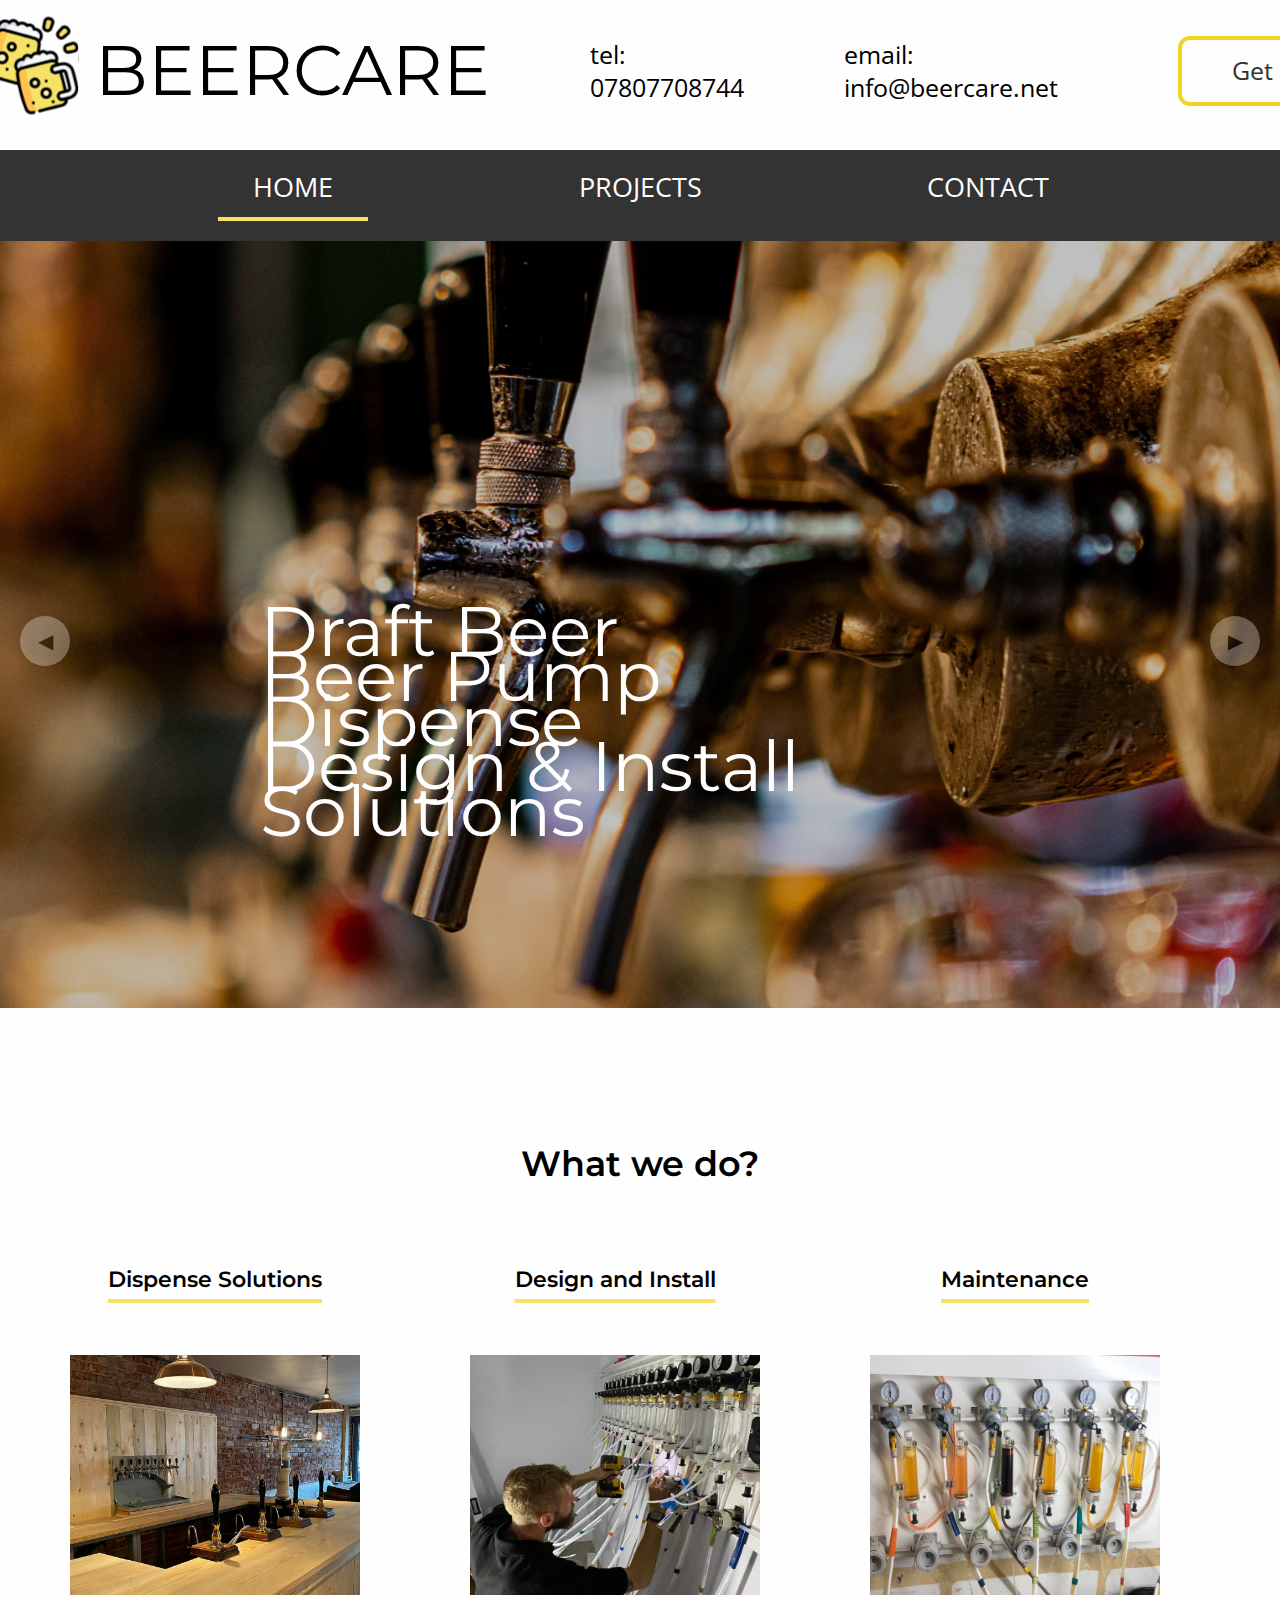
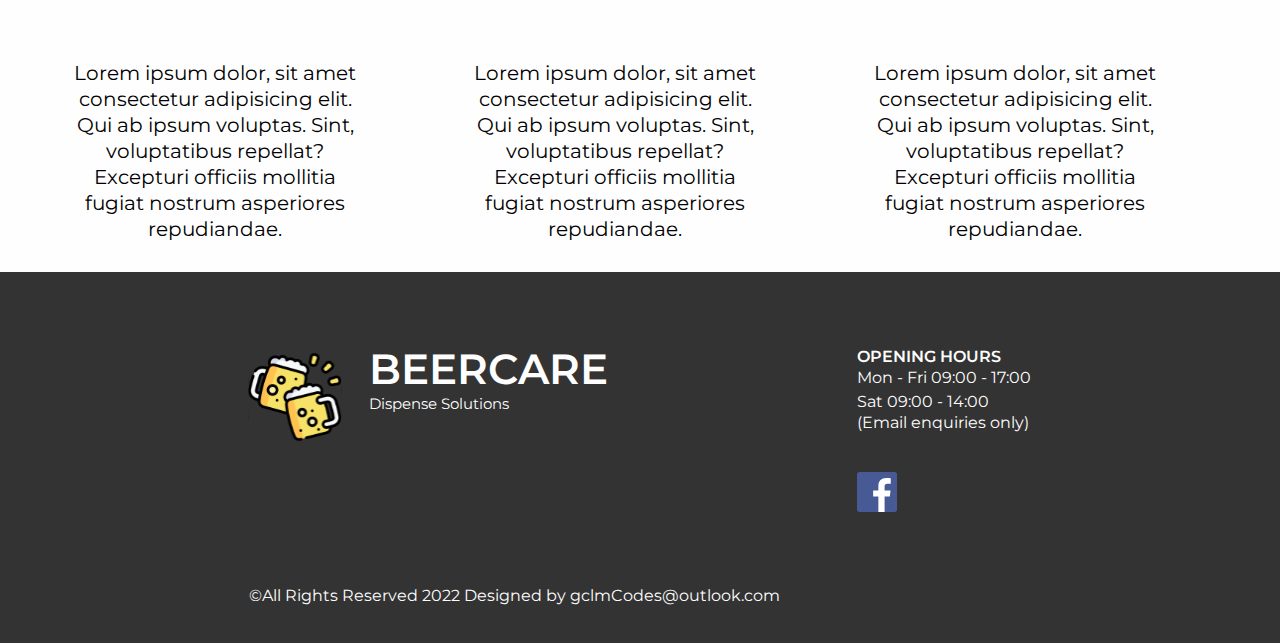
==== index.html @ f39c83fd "added ancharo tags to nav" ====
<!DOCTYPE html>
<html lang="en">
<head>
    <meta charset="UTF-8">
    <meta http-equiv="X-UA-Compatible" content="IE=edge">
    <meta name="viewport" content="width=device-width, initial-scale=1.0">
    <link rel="icon" href="images/favicon-32x32.png">
    <link rel="stylesheet" href="css/main.css">
    <title>Beercare</title>
    
</head>
<body>
    <section>
        <header class="header">
            <ul class="header__headers">
                <li class="header__logo"><a href="/index.html"><img src="images/beer 1.svg" alt=""></a></li>
                <li class="header__beercare"><a href="/index.html">BEERCARE</a></li>
                <li class="header__tel"><a href="tel:07807708744">tel:<br>07807708744</a></li>
                <li class="header__email">email:<br>info@beercare.net</li>
                <li class="header__contactButton"><button>Get in touch</button></li>
                <!-- <li class="header__shoppingCart"><a><img src="images/Group(1).svg" alt=""></a></li> -->
            </ul>
        </header>
        <nav class="nav">
            <ul class="nav__icons">
                <li class="nav__home"><a href="/index.html">HOME</a><span class="nav__underline"></span></li>
                <li class="nav__projecs"><a href="/projects.html">PROJECTS</a><span class="nav__underline"></span></li>
                <li class="nav__contact"><a href="/contact.html">CONTACT</a><span class="nav__underline"></span></li>
            </ul>
            <div class="nav__hamburger">
                <span class="line"></span>
                <span class="line"></span>
                <span class="line"></span>
            </div>  
        </nav>
    </section>

    
    <section>
        <div id="hero-slider">
            <div class="hero-slide">
              <img src="images/fillingPint.jpg" alt=""/>
              <div class="hero-overlay-text">
                <span class="hero-text">
                  Beer Line <br>Maintenance & Cleaning
                </span>
              </div>
            </div>
            <div class="hero-slide">
              <img src="images/beertaps.jpg" alt=""/>
              <div class="hero-overlay-text">
                <span class="hero-text">
                  Draft Beer <br>Dispense Solutions
                </span>
              </div>
            </div>
            <div class="hero-slide active">
                <img src="images/beertaps2.jpg" alt=""/>
                <div class="hero-overlay-text">
                    <span class="hero-text">
                      Beer Pump<br> Design & Install
                    </span>
                  </div>
            </div>
      
            <div class="hero-buttons">
              <div class="hero-slider-back-btn">
                <span>◀</span>
              </div>
              <div class="hero-slider-next-btn">
                <span>▶</span>
              </div>
            </div>
          </div>         
    </section>

    <section>
      <div class="intro">
        <h1 class="intro__title">What we do?</h1>
      </div>

      <div class="cardContainer">
        <div class="card">
          <h2 class="card__head">Dispense Solutions</h2>
          <img class="card__img" src="/images/barinstall.jpg" alt="">
          <p class="card__text">Lorem ipsum dolor, sit amet consectetur adipisicing elit. 
            Qui ab ipsum voluptas. Sint, voluptatibus repellat? 
            Excepturi officiis mollitia fugiat nostrum asperiores repudiandae.</p>
        </div>
  
        <div class="card">
          <h2 class="card__head">Design and Install</h2>
          <img class="card__img" src="/images/mikeworking.jpg" alt="">
          <p class="card__text">Lorem ipsum dolor, sit amet consectetur adipisicing elit. 
            Qui ab ipsum voluptas. Sint, voluptatibus repellat? 
            Excepturi officiis mollitia fugiat nostrum asperiores repudiandae.</p>
        </div>
  
        <div class="card">
          <h2 class="card__head">Maintenance</h2>
          <img class="card__img" src="/images/dials.jpg" alt="">
          <p class="card__text">Lorem ipsum dolor, sit amet consectetur adipisicing elit. 
            Qui ab ipsum voluptas. Sint, voluptatibus repellat? 
            Excepturi officiis mollitia fugiat nostrum asperiores repudiandae.</p>
        </div>
      </div>
    </section>

    <footer class="footer">
      <a class="footer__logo" href="#index"><img src="images/beer 1.svg" alt=""></a>
      <h3 class="footer__title">BEERCARE <br><span>Dispense Solutions</span></h3>
      <h4 class="footer__subtitle"><span>OPENING HOURS</span> <br>Mon - Fri 09:00 - 17:00</h4>
      <p class="footer__weekends">Sat 09:00 - 14:00 <br>(Email enquiries only)</p>
      <a class="footer__FBlogo" href="https://www.facebook.com/beercareuk/"><img src="images/facebook-icon-logo-svgrepo-com.svg" alt=""></a>
      <p class="footer__rights">©All Rights Reserved 2022 Designed by gclmCodes@outlook.com</p>
    </footer>
    

    <script src="src/hero-slider.js"></script>
    <script src="src/_nav.js"></script>
    <script src="https://cdn.jsdelivr.net/npm/bootstrap@5.1.3/dist/js/bootstrap.bundle.min.js" integrity="sha384-ka7Sk0Gln4gmtz2MlQnikT1wXgYsOg+OMhuP+IlRH9sENBO0LRn5q+8nbTov4+1p" crossorigin="anonymous"></script>
</body>
</html>
---- css/main.css ----
:root {
  --alpha: #333333;
  --beta: #F6E266;
  --gamma: #FEFEFE;
  --highlight: #f0d423;
}

@font-face {
  font-family: "Open Sans";
  src: url(../../fonts/OpenSans-Regular.ttf);
}
@font-face {
  font-family: "OpenSans ExtraBold";
  src: url(../../fonts/OpenSans-ExtraBold.ttf);
}
@font-face {
  font-family: "Montserrat";
  src: url(../../fonts/Montserrat-VariableFont_wght.ttf);
}
@font-face {
  font-family: "Handel Gothic";
  src: url(../../fonts/Handel\ Gothic\ Regular.ttf);
}
/*! normalize.css v8.0.1 | MIT License | github.com/necolas/normalize.css */
/* Document
   ========================================================================== */
/**
 * 1. Correct the line height in all browsers.
 * 2. Prevent adjustments of font size after orientation changes in iOS.
 */
html {
  line-height: 1.15; /* 1 */
  -webkit-text-size-adjust: 100%; /* 2 */
}

/* Sections
   ========================================================================== */
/**
 * Remove the margin in all browsers.
 */
body {
  margin: 0;
}

/**
 * Render the `main` element consistently in IE.
 */
main {
  display: block;
}

/**
 * Correct the font size and margin on `h1` elements within `section` and
 * `article` contexts in Chrome, Firefox, and Safari.
 */
h1 {
  font-size: 2em;
  margin: 0.67em 0;
}

/* Grouping content
   ========================================================================== */
/**
 * 1. Add the correct box sizing in Firefox.
 * 2. Show the overflow in Edge and IE.
 */
hr {
  box-sizing: content-box; /* 1 */
  height: 0; /* 1 */
  overflow: visible; /* 2 */
}

/**
 * 1. Correct the inheritance and scaling of font size in all browsers.
 * 2. Correct the odd `em` font sizing in all browsers.
 */
pre {
  font-family: monospace, monospace; /* 1 */
  font-size: 1em; /* 2 */
}

/* Text-level semantics
   ========================================================================== */
/**
 * Remove the gray background on active links in IE 10.
 */
a {
  background-color: transparent;
}

/**
 * 1. Remove the bottom border in Chrome 57-
 * 2. Add the correct text decoration in Chrome, Edge, IE, Opera, and Safari.
 */
abbr[title] {
  border-bottom: none; /* 1 */
  text-decoration: underline; /* 2 */
  text-decoration: underline dotted; /* 2 */
}

/**
 * Add the correct font weight in Chrome, Edge, and Safari.
 */
b,
strong {
  font-weight: bolder;
}

/**
 * 1. Correct the inheritance and scaling of font size in all browsers.
 * 2. Correct the odd `em` font sizing in all browsers.
 */
code,
kbd,
samp {
  font-family: monospace, monospace; /* 1 */
  font-size: 1em; /* 2 */
}

/**
 * Add the correct font size in all browsers.
 */
small {
  font-size: 80%;
}

/**
 * Prevent `sub` and `sup` elements from affecting the line height in
 * all browsers.
 */
sub,
sup {
  font-size: 75%;
  line-height: 0;
  position: relative;
  vertical-align: baseline;
}

sub {
  bottom: -0.25em;
}

sup {
  top: -0.5em;
}

/* Embedded content
   ========================================================================== */
/**
 * Remove the border on images inside links in IE 10.
 */
img {
  border-style: none;
}

/* Forms
   ========================================================================== */
/**
 * 1. Change the font styles in all browsers.
 * 2. Remove the margin in Firefox and Safari.
 */
button,
input,
optgroup,
select,
textarea {
  font-family: inherit; /* 1 */
  font-size: 100%; /* 1 */
  line-height: 1.15; /* 1 */
  margin: 0; /* 2 */
}

/**
 * Show the overflow in IE.
 * 1. Show the overflow in Edge.
 */
button,
input { /* 1 */
  overflow: visible;
}

/**
 * Remove the inheritance of text transform in Edge, Firefox, and IE.
 * 1. Remove the inheritance of text transform in Firefox.
 */
button,
select { /* 1 */
  text-transform: none;
}

/**
 * Correct the inability to style clickable types in iOS and Safari.
 */
button,
[type=button],
[type=reset],
[type=submit] {
  -webkit-appearance: button;
}

/**
 * Remove the inner border and padding in Firefox.
 */
button::-moz-focus-inner,
[type=button]::-moz-focus-inner,
[type=reset]::-moz-focus-inner,
[type=submit]::-moz-focus-inner {
  border-style: none;
  padding: 0;
}

/**
 * Restore the focus styles unset by the previous rule.
 */
button:-moz-focusring,
[type=button]:-moz-focusring,
[type=reset]:-moz-focusring,
[type=submit]:-moz-focusring {
  outline: 1px dotted ButtonText;
}

/**
 * Correct the padding in Firefox.
 */
fieldset {
  padding: 0.35em 0.75em 0.625em;
}

/**
 * 1. Correct the text wrapping in Edge and IE.
 * 2. Correct the color inheritance from `fieldset` elements in IE.
 * 3. Remove the padding so developers are not caught out when they zero out
 *    `fieldset` elements in all browsers.
 */
legend {
  box-sizing: border-box; /* 1 */
  color: inherit; /* 2 */
  display: table; /* 1 */
  max-width: 100%; /* 1 */
  padding: 0; /* 3 */
  white-space: normal; /* 1 */
}

/**
 * Add the correct vertical alignment in Chrome, Firefox, and Opera.
 */
progress {
  vertical-align: baseline;
}

/**
 * Remove the default vertical scrollbar in IE 10+.
 */
textarea {
  overflow: auto;
}

/**
 * 1. Add the correct box sizing in IE 10.
 * 2. Remove the padding in IE 10.
 */
[type=checkbox],
[type=radio] {
  box-sizing: border-box; /* 1 */
  padding: 0; /* 2 */
}

/**
 * Correct the cursor style of increment and decrement buttons in Chrome.
 */
[type=number]::-webkit-inner-spin-button,
[type=number]::-webkit-outer-spin-button {
  height: auto;
}

/**
 * 1. Correct the odd appearance in Chrome and Safari.
 * 2. Correct the outline style in Safari.
 */
[type=search] {
  -webkit-appearance: textfield; /* 1 */
  outline-offset: -2px; /* 2 */
}

/**
 * Remove the inner padding in Chrome and Safari on macOS.
 */
[type=search]::-webkit-search-decoration {
  -webkit-appearance: none;
}

/**
 * 1. Correct the inability to style clickable types in iOS and Safari.
 * 2. Change font properties to `inherit` in Safari.
 */
::-webkit-file-upload-button {
  -webkit-appearance: button; /* 1 */
  font: inherit; /* 2 */
}

/* Interactive
   ========================================================================== */
/*
 * Add the correct display in Edge, IE 10+, and Firefox.
 */
details {
  display: block;
}

/*
 * Add the correct display in all browsers.
 */
summary {
  display: list-item;
}

/* Misc
   ========================================================================== */
/**
 * Add the correct display in IE 10+.
 */
template {
  display: none;
}

/**
 * Add the correct display in IE 10.
 */
[hidden] {
  display: none;
}

/*** box sizing border-box for all elements ***/
*,
*::before,
*::after {
  box-sizing: border-box;
}

a {
  text-decoration: none;
  color: inherit;
  cursor: pointer;
}

button {
  background-color: transparent;
  color: inherit;
  border-width: 0;
  padding: 0;
  cursor: pointer;
}

figure {
  margin: 0;
}

input::-moz-focus-inner {
  border: 0;
  padding: 0;
  margin: 0;
}

ul,
ol,
dd {
  margin: 0;
  padding: 0;
  list-style: none;
}

h1,
h2,
h3,
h4,
h5,
h6 {
  margin: 0;
  font-size: inherit;
  font-weight: inherit;
}

p {
  margin: 0;
}

cite {
  font-style: normal;
}

fieldset {
  border-width: 0;
  padding: 0;
  margin: 0;
}

html {
  font-size: 1px; /*for using REM units!*/
}

body {
  font-family: "Open Sans";
  font-size: 16rem;
  line-height: 1.3;
  background-color: var(--alpha);
  -webkit-font-smoothing: antialiased;
  -moz-osx-font-smoothing: grayscale;
}

h1 {
  font-family: "OpenSans ExtraBold";
}

html {
  scroll-behavior: smooth;
}

body {
  background-color: var(--gamma);
}

.header {
  display: grid;
  grid-template-columns: 1fr min-content 1fr;
  width: 100%;
  height: 80px;
}
.header__headers {
  grid-column: 2/3;
  display: flex;
  padding: 15px;
  justify-content: space-evenly;
}
.header__logo {
  width: 80px;
  scale: 1.2;
}
.header__beercare {
  font-family: "Montserrat";
  font-size: 40rem;
}
.header__tel {
  display: none;
}
.header__email {
  display: none;
}
.header__contactButton {
  display: none;
  border: solid 1px transparent;
  color: var(--alpha);
  background-color: var(--beta);
  border-radius: 12px;
  width: 150px;
  height: 40px;
  text-align: center;
  justify-content: center;
}
.header__contactButton:hover {
  scale: 1.05;
  transition: 0.1s ease-in-out;
  box-shadow: -10px 10px 8px #b3b3b3;
  border: solid 4px var(--highlight);
}
@media (min-width: 767px) {
  .header__headers {
    grid-column: 2/3;
    align-items: center;
  }
  .header__contactButton {
    display: flex;
    margin-left: 20px;
  }
}
@media (min-width: 1200px) {
  .header {
    grid-template-columns: 1fr min-content min-content min-content 1fr;
    margin-top: 10px;
    margin-bottom: 40px;
  }
  .header__logo {
    grid-column: 2/3;
    scale: 2;
  }
  .header__beercare {
    grid-column: 2/3;
    margin-right: 100px;
    font-size: 70px;
  }
  .header__tel {
    grid-column: 3/4;
    display: flex;
    margin-right: 100px;
    font-size: 25px;
  }
  .header__email {
    grid-column: 3/4;
    display: flex;
    margin-right: 100px;
    font-size: 25px;
  }
  .header__contactButton {
    grid-column: 4/5;
    display: flex;
    width: 250px;
    height: 70px;
    background-color: var(--gamma);
    background-image: url(/images/btn-fill-yellow.png);
    background-repeat: repeat-x;
    background-position: 0 -100%;
    border: solid 4px var(--highlight);
    font-size: 25px;
  }
  .header__contactButton:hover {
    background-position: center;
    transition: 1.6s ease;
  }
}

.nav {
  background-color: var(--alpha);
  color: var(--gamma);
  width: 100%;
  font-size: 1.4em;
  z-index: 100;
}
.nav__icons {
  background-color: var(--alpha);
  width: 100%;
  position: absolute;
  right: -100%;
  flex-direction: column;
  text-align: center;
  padding: 40px;
  font-size: 1.4em;
  margin-top: 60px;
  z-index: 100;
  transition: 0.3s;
}
.nav__icons li:hover {
  scale: 1.15;
  text-decoration: underline 4px var(--beta);
  text-underline-offset: 12px;
}
.nav__icons li:nth-child(2) {
  margin-top: 40px;
}
.nav__icons li:nth-child(3) {
  margin-top: 40px;
}
.nav__icons.enabl {
  right: 0;
}
.nav__hamburger {
  display: block;
  margin: auto;
  width: 100%;
  padding: 1em;
}
.nav__hamburger .line {
  display: block;
  background-color: var(--gamma);
  width: 45px;
  height: 4px;
  margin: 5px auto;
  transition: all 0.3s ease;
}
.nav__hamburger.enabl .line:nth-child(2) {
  opacity: 0;
}
.nav__hamburger.enabl .line:nth-child(1) {
  transform: translateY(8px) rotate(45deg);
}
.nav__hamburger.enabl .line:nth-child(3) {
  transform: translateY(-8px) rotate(-45deg);
}
@media (min-width: 1200px) {
  .nav__icons {
    display: flex;
    position: relative;
    justify-content: space-evenly;
    flex-direction: row;
    width: 100%;
    right: 0;
    text-align: center;
    padding: 20px;
    font-size: 1.2em;
    margin-top: 60px;
  }
  .nav li {
    width: 150px;
  }
  .nav li:hover {
    text-decoration: none;
  }
  .nav li:nth-child(1) span {
    display: block;
    width: 150px;
    height: 4px;
    color: var(--beta);
    background-color: var(--beta);
    margin-top: 12px;
  }
  .nav li:nth-child(2) {
    margin-top: 0px;
  }
  .nav li:nth-child(2):hover span {
    transition: all 0.2s ease-in;
    position: absolute;
    display: flex;
    width: 150px;
    height: 4px;
    color: var(--beta);
    background-color: var(--beta);
    margin-top: 12px;
  }
  .nav li:nth-child(3) {
    margin-top: 0px;
  }
  .nav li:nth-child(3):hover span {
    transition: all 0.2s ease-in;
    display: flex;
    width: 150px;
    height: 4px;
    color: var(--beta);
    background-color: var(--beta);
    margin-top: 12px;
  }
  .nav__hamburger {
    display: none;
  }
}

#hero-slider {
  position: relative;
  height: 300px;
  overflow: hidden;
}

.hero-slide {
  position: absolute;
  width: 140%;
  z-index: 5;
  height: 300px;
}

.hero-slide img {
  object-fit: contain;
  object-position: center;
  width: 100%;
  pointer-events: none;
  filter: brightness(75%);
}

.active {
  z-index: 6;
}

.slideInLeft {
  animation-name: animateInLeft;
  z-index: 6;
}

.slideInRight {
  animation-name: animateInRight;
  z-index: 6;
}

.slideOutLeft {
  transform: translateX(-100%);
}

.slideOutRight {
  transform: translateX(100%);
}

@keyframes animateInLeft {
  0% {
    transform: translateX(-100%);
  }
  100% {
    transform: translateX(0%);
  }
}
@keyframes animateInRight {
  0% {
    transform: translateX(100%);
  }
  100% {
    transform: translateX(0%);
  }
}
.hero-buttons {
  position: absolute;
  display: flex;
  flex-direction: row;
  justify-content: space-between;
  align-items: center;
  width: 100%;
  height: 100%;
  z-index: 7;
}

.hero-slider-back-btn,
.hero-slider-next-btn {
  display: flex;
  flex-direction: column;
  justify-content: center;
  align-items: center;
  background: var(--gamma);
  font-size: 20px;
  opacity: 0.3;
  border-radius: 50px;
  width: 50px;
  height: 50px;
  transition: all 0.2s;
  margin: 20px;
}

.hero-slider-back-btn:hover,
.hero-slider-next-btn:hover {
  transform: scale(1.1);
  opacity: 0.8;
  cursor: pointer;
}

.hero-overlay-text {
  position: absolute;
  display: flex;
  flex-direction: column;
  justify-content: center;
  align-items: flex-start;
  width: 100%;
  height: 100%;
  color: var(--gamma);
  top: 0;
  margin-left: 15%;
  z-index: 7;
  opacity: 1;
}

.hero-overlay-text .hero-text {
  font-family: "Montserrat";
  text-align: start;
  font-size: 24px;
  line-height: 30px;
  color: var(--gamma);
  max-width: 50%;
  margin-bottom: 20px;
}

@media (min-width: 767px) {
  #hero-slider {
    height: 400px;
  }
  .hero-slide {
    height: 400px;
  }
  .hero-overlay-text .hero-text {
    font-size: 32px;
  }
}
@media (min-width: 992px) {
  #hero-slider {
    height: 500px;
  }
  .hero-slide {
    width: 100%;
  }
  .hero-overlay-text {
    align-items: flex-start;
    margin-left: 160px;
    margin-top: 100px;
    left: 0;
  }
  .hero-overlay-text .hero-text {
    text-align: left;
    font-size: 40px;
    line-height: 60px;
    max-width: 50%;
    margin-bottom: 40px;
  }
}
@media (min-width: 1200px) {
  #hero-slider {
    height: 800px;
  }
  .hero-slide {
    height: 800px;
  }
  .hero-overlay-text {
    align-items: flex-start;
    margin-left: 260px;
  }
  .hero-overlay-text .hero-text {
    text-align: left;
    font-size: 70px;
    line-height: 90px;
    max-width: 50%;
    margin-bottom: 40px;
  }
}
.intro {
  text-align: center;
}
.intro__title {
  font-size: 30px;
  font-family: "Montserrat";
  font-weight: 600;
  margin: 30px 0px;
}

.card {
  text-align: center;
}
.card__head {
  text-align: center;
  font-size: 22px;
  font-family: "Montserrat";
  font-weight: 600;
  margin: 30px 0px;
  text-decoration: underline var(--beta) 4px;
  text-underline-offset: 12px;
}
.card__img {
  width: 80%;
}
.card__text {
  font-size: 18px;
  font-family: "Montserrat";
  padding: 14px;
  margin: 5% 5% 10% 10%;
}

@media (min-width: 992px) {
  .cardContainer {
    display: grid;
    grid-template-columns: 1fr min-content min-content min-content 1fr;
  }
  .cardContainer .card {
    width: 350px;
  }
  .cardContainer .card__head {
    text-align: center;
    font-size: 22px;
    font-family: "Montserrat";
    font-weight: 600;
    margin: 30px 0px;
    text-decoration: underline var(--beta) 4px;
    text-underline-offset: 12px;
  }
  .cardContainer .card__img {
    width: 100%;
    height: 300px;
    padding: 30px;
  }
  .cardContainer .card__text {
    font-size: 20px;
    font-family: "Montserrat";
    padding: 30px;
    margin: 0;
  }
  .cardContainer .card:nth-child(1) {
    grid-column: 2/3;
  }
  .cardContainer .card:nth-child(2) {
    grid-column: 3/4;
  }
  .cardContainer .card:nth-child(3) {
    grid-column: 4/5;
  }
}
@media (min-width: 1200px) {
  .cardContainer .card {
    margin-right: 50px;
  }
  .cardContainer .card__head {
    margin-top: 50px;
  }
  .intro__title {
    font-size: 35px;
    margin-bottom: 30px;
    margin-top: 100px;
  }
}
.footer {
  display: grid;
  grid-template-columns: 40% 1fr;
  grid-template-rows: auto repeat(6);
  font-family: "Montserrat";
  background-color: var(--alpha);
  color: var(--gamma);
}
.footer__logo {
  grid-column: 1/2;
  grid-row: 1/2;
  display: flex;
  justify-self: flex-end;
  margin-top: 40px;
  padding: 20px;
}
.footer__title {
  grid-column: 2/3;
  grid-row: 1/2;
  margin-top: 60px;
  font-size: 28px;
  line-height: 25px;
  font-weight: 600;
}
.footer__title span {
  font-size: 15px;
  font-weight: 400;
}
.footer__subtitle {
  grid-column: 2/3;
  grid-row: 2/3;
  margin: 30px 0px;
  font-weight: 400;
}
.footer__subtitle span {
  font-weight: 600;
}
.footer__weekends {
  grid-column: 2/3;
  grid-row: 3/4;
}
.footer__FBlogo {
  grid-column: 2/3;
  grid-row: 4/5;
  padding: 30px 0px;
  font-weight: 400;
}
.footer__FBlogo img {
  width: 40px;
}
.footer__rights {
  grid-column: 1/3;
  grid-row: 5/6;
  padding: 30px;
  line-height: 35px;
}
@media (min-width: 992px) {
  .footer {
    grid-template-columns: 1fr max-content 1fr max-content 1fr;
    grid-template-rows: 1fr min-content min-content;
  }
  .footer__logo {
    grid-column: 2/3;
    grid-row: 1/2;
    justify-self: flex-start;
    margin-top: 20px;
    scale: 1.5;
  }
  .footer__title {
    grid-column: 2/3;
    grid-row: 1/2;
    display: block;
    justify-self: flex-end;
    margin-left: 100px;
    font-size: 36px;
  }
  .footer__subtitle {
    grid-column: 4/5;
    grid-row: 1/2;
    display: block;
    align-items: center;
    margin-top: 55px;
  }
  .footer__weekends {
    grid-column: 4/5;
    grid-row: 1/2;
    display: block;
    align-items: center;
    margin-top: 120px;
  }
  .footer__FBlogo {
    grid-column: 4/5;
    grid-row: 2/3;
  }
  .footer__rights {
    grid-column: 2/5;
    grid-row: 3/4;
    display: flex;
    padding: 30px 0px;
  }
}
@media (min-width: 1200px) {
  .footer__logo {
    margin-top: 80px;
    scale: 1.8;
  }
  .footer__title {
    margin-left: 120px;
    margin-top: 85px;
    font-size: 42px;
  }
  .footer__subtitle {
    margin-top: 75px;
  }
  .footer__weekends {
    grid-column: 4/5;
    grid-row: 1/2;
    display: block;
    align-items: center;
    margin-top: 120px;
  }
  .footer__FBlogo {
    grid-column: 4/5;
    grid-row: 2/3;
  }
  .footer__rights {
    grid-column: 2/5;
    grid-row: 3/4;
    display: flex;
    padding: 30px 0px;
  }
}/*# sourceMappingURL=main.css.map */
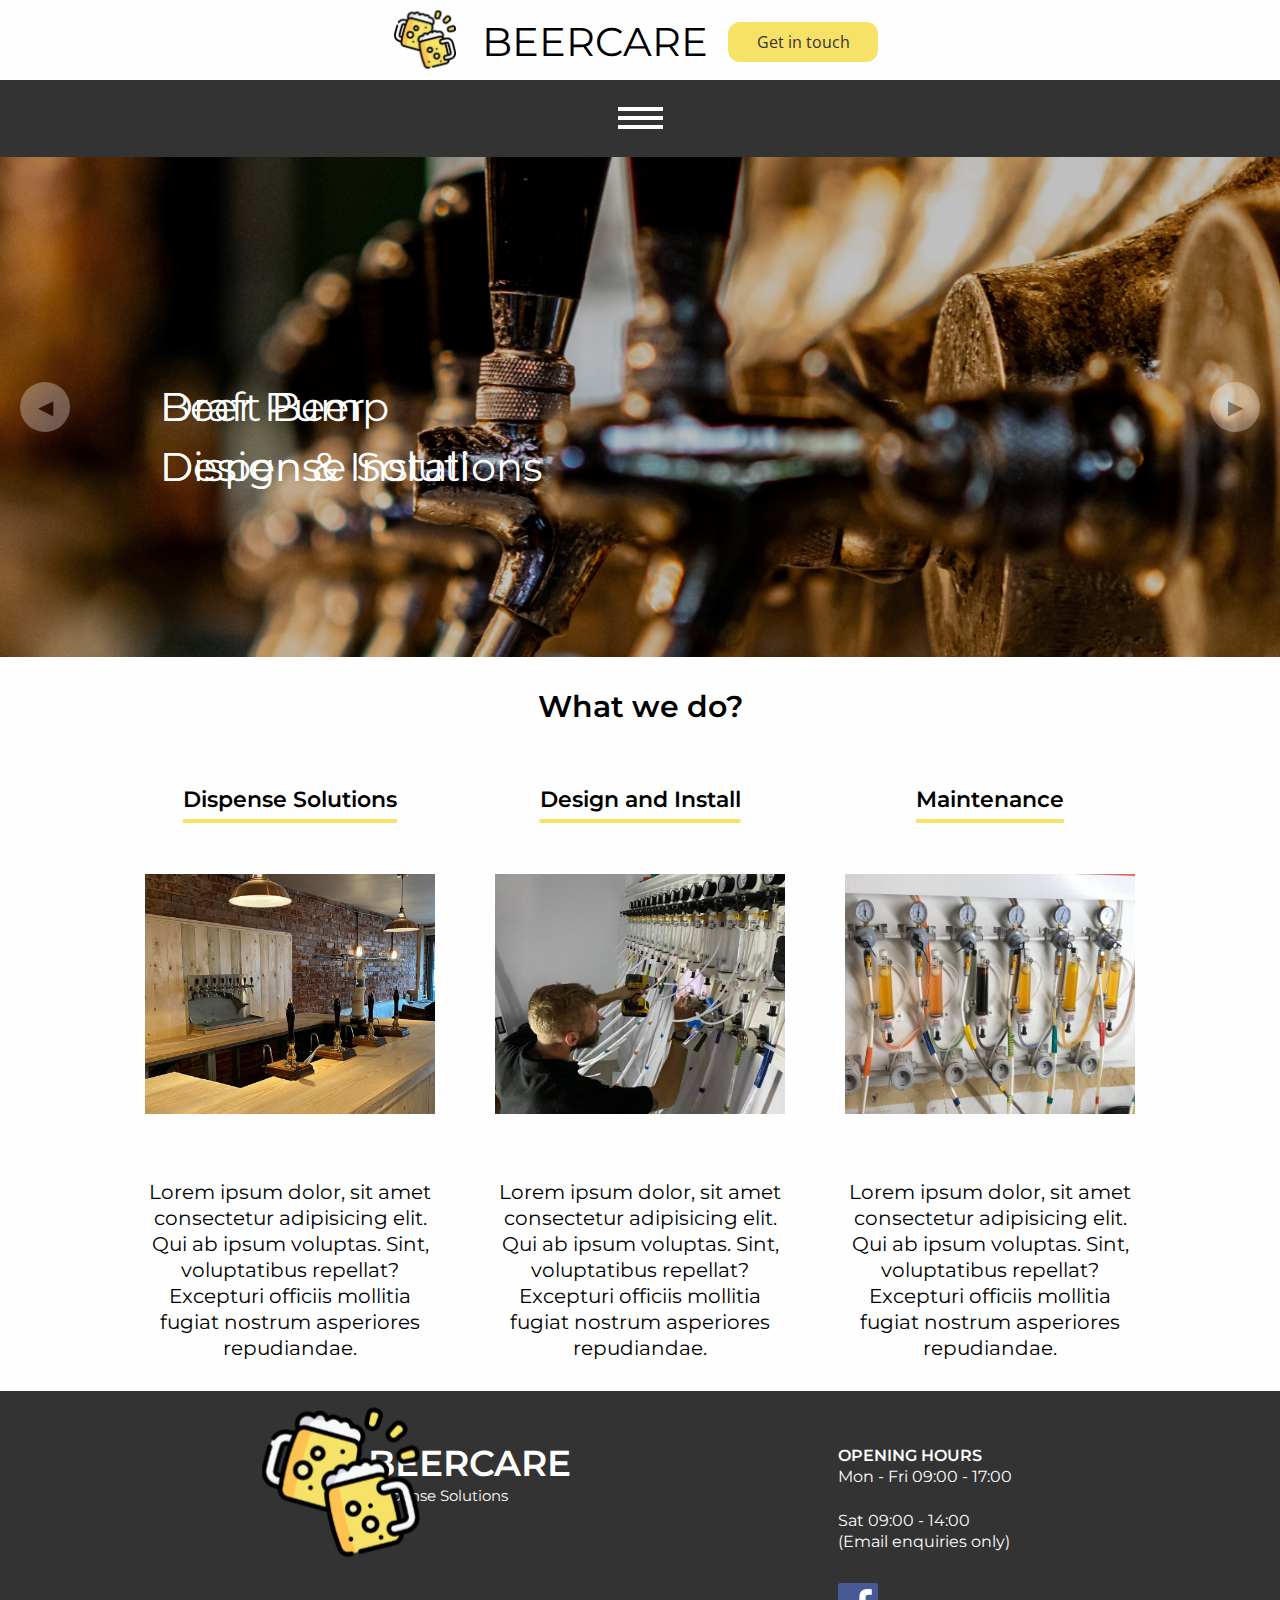
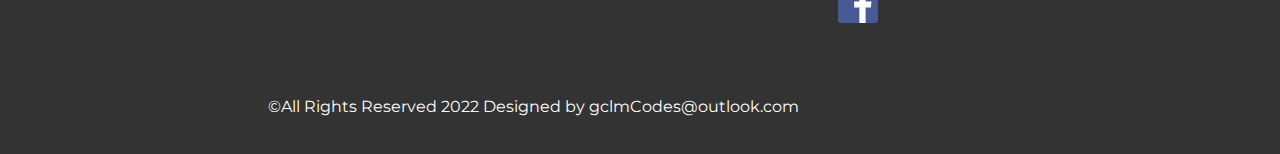
==== commit 0890f0d8: "changed repsonsive size large" ====
--- a/index.html
+++ b/index.html
@@ -17,7 +17,7 @@
                 <li class="header__beercare"><a href="/index.html">BEERCARE</a></li>
                 <li class="header__tel"><a href="tel:07807708744">tel:<br>07807708744</a></li>
                 <li class="header__email">email:<br>info@beercare.net</li>
-                <li class="header__contactButton"><button>Get in touch</button></li>
+                <li class="header__contactButton"><a href="/contact.html"><button>Get in touch</button></a></li>
                 <!-- <li class="header__shoppingCart"><a><img src="images/Group(1).svg" alt=""></a></li> -->
             </ul>
         </header>
@@ -81,24 +81,24 @@
 
       <div class="cardContainer">
         <div class="card">
-          <h2 class="card__head">Dispense Solutions</h2>
-          <img class="card__img" src="/images/barinstall.jpg" alt="">
+          <h2 class="card__head"><a href="/solutions.html">Dispense Solutions</a></h2>
+          <a href="/solutions.html"><img class="card__img" src="/images/barinstall.jpg" alt=""></a>
           <p class="card__text">Lorem ipsum dolor, sit amet consectetur adipisicing elit. 
             Qui ab ipsum voluptas. Sint, voluptatibus repellat? 
             Excepturi officiis mollitia fugiat nostrum asperiores repudiandae.</p>
         </div>
   
         <div class="card">
-          <h2 class="card__head">Design and Install</h2>
-          <img class="card__img" src="/images/mikeworking.jpg" alt="">
+          <h2 class="card__head"><a href="/install.html">Design and Install</a></h2>
+          <a href="/install.html"><img class="card__img" src="/images/mikeworking.jpg" alt=""></a>
           <p class="card__text">Lorem ipsum dolor, sit amet consectetur adipisicing elit. 
             Qui ab ipsum voluptas. Sint, voluptatibus repellat? 
             Excepturi officiis mollitia fugiat nostrum asperiores repudiandae.</p>
         </div>
   
         <div class="card">
-          <h2 class="card__head">Maintenance</h2>
-          <img class="card__img" src="/images/dials.jpg" alt="">
+          <h2 class="card__head"><a href="/maint.html">Maintenance</a></h2>
+          <a href="/maint.html"><img class="card__img" src="/images/dials.jpg" alt=""></a>
           <p class="card__text">Lorem ipsum dolor, sit amet consectetur adipisicing elit. 
             Qui ab ipsum voluptas. Sint, voluptatibus repellat? 
             Excepturi officiis mollitia fugiat nostrum asperiores repudiandae.</p>
--- a/css/main.css
+++ b/css/main.css
@@ -453,8 +453,8 @@
   border-radius: 12px;
   width: 150px;
   height: 40px;
-  text-align: center;
   justify-content: center;
+  align-items: center;
 }
 .header__contactButton:hover {
   scale: 1.05;
@@ -472,7 +472,7 @@
     margin-left: 20px;
   }
 }
-@media (min-width: 1200px) {
+@media (min-width: 1900px) {
   .header {
     grid-template-columns: 1fr min-content min-content min-content 1fr;
     margin-top: 10px;
@@ -574,7 +574,7 @@
 .nav__hamburger.enabl .line:nth-child(3) {
   transform: translateY(-8px) rotate(-45deg);
 }
-@media (min-width: 1200px) {
+@media (min-width: 1900px) {
   .nav__icons {
     display: flex;
     position: relative;
@@ -593,16 +593,23 @@
   .nav li:hover {
     text-decoration: none;
   }
-  .nav li:nth-child(1) span {
-    display: block;
+  .nav li:nth-child(1) {
+    margin-top: 10px;
+    margin-bottom: 10px;
+  }
+  .nav li:nth-child(1):hover span {
+    transition: all 0.2s ease-in;
+    position: absolute;
+    display: flex;
     width: 150px;
     height: 4px;
     color: var(--beta);
     background-color: var(--beta);
-    margin-top: 12px;
+    margin-top: 8px;
   }
   .nav li:nth-child(2) {
-    margin-top: 0px;
+    margin-top: 10px;
+    margin-bottom: 10px;
   }
   .nav li:nth-child(2):hover span {
     transition: all 0.2s ease-in;
@@ -612,19 +619,21 @@
     height: 4px;
     color: var(--beta);
     background-color: var(--beta);
-    margin-top: 12px;
+    margin-top: 8px;
   }
   .nav li:nth-child(3) {
-    margin-top: 0px;
+    margin-top: 10px;
+    margin-bottom: 10px;
   }
   .nav li:nth-child(3):hover span {
     transition: all 0.2s ease-in;
+    position: absolute;
     display: flex;
     width: 150px;
     height: 4px;
     color: var(--beta);
     background-color: var(--beta);
-    margin-top: 12px;
+    margin-top: 8px;
   }
   .nav__hamburger {
     display: none;
@@ -781,7 +790,7 @@
     margin-bottom: 40px;
   }
 }
-@media (min-width: 1200px) {
+@media (min-width: 1900px) {
   #hero-slider {
     height: 800px;
   }
@@ -870,12 +879,18 @@
     grid-column: 4/5;
   }
 }
-@media (min-width: 1200px) {
+@media (min-width: 1900px) {
   .cardContainer .card {
-    margin-right: 50px;
+    margin: 20px 100px 150px 100px;
+    width: 450px;
   }
   .cardContainer .card__head {
     margin-top: 50px;
+  }
+  .cardContainer .card__img {
+    width: 450px;
+    height: 400px;
+    padding: 30px;
   }
   .intro__title {
     font-size: 35px;
@@ -984,9 +999,9 @@
     padding: 30px 0px;
   }
 }
-@media (min-width: 1200px) {
+@media (min-width: 1900px) {
   .footer__logo {
-    margin-top: 80px;
+    margin-top: 40px;
     scale: 1.8;
   }
   .footer__title {
@@ -1002,7 +1017,7 @@
     grid-row: 1/2;
     display: block;
     align-items: center;
-    margin-top: 120px;
+    margin-top: 160px;
   }
   .footer__FBlogo {
     grid-column: 4/5;
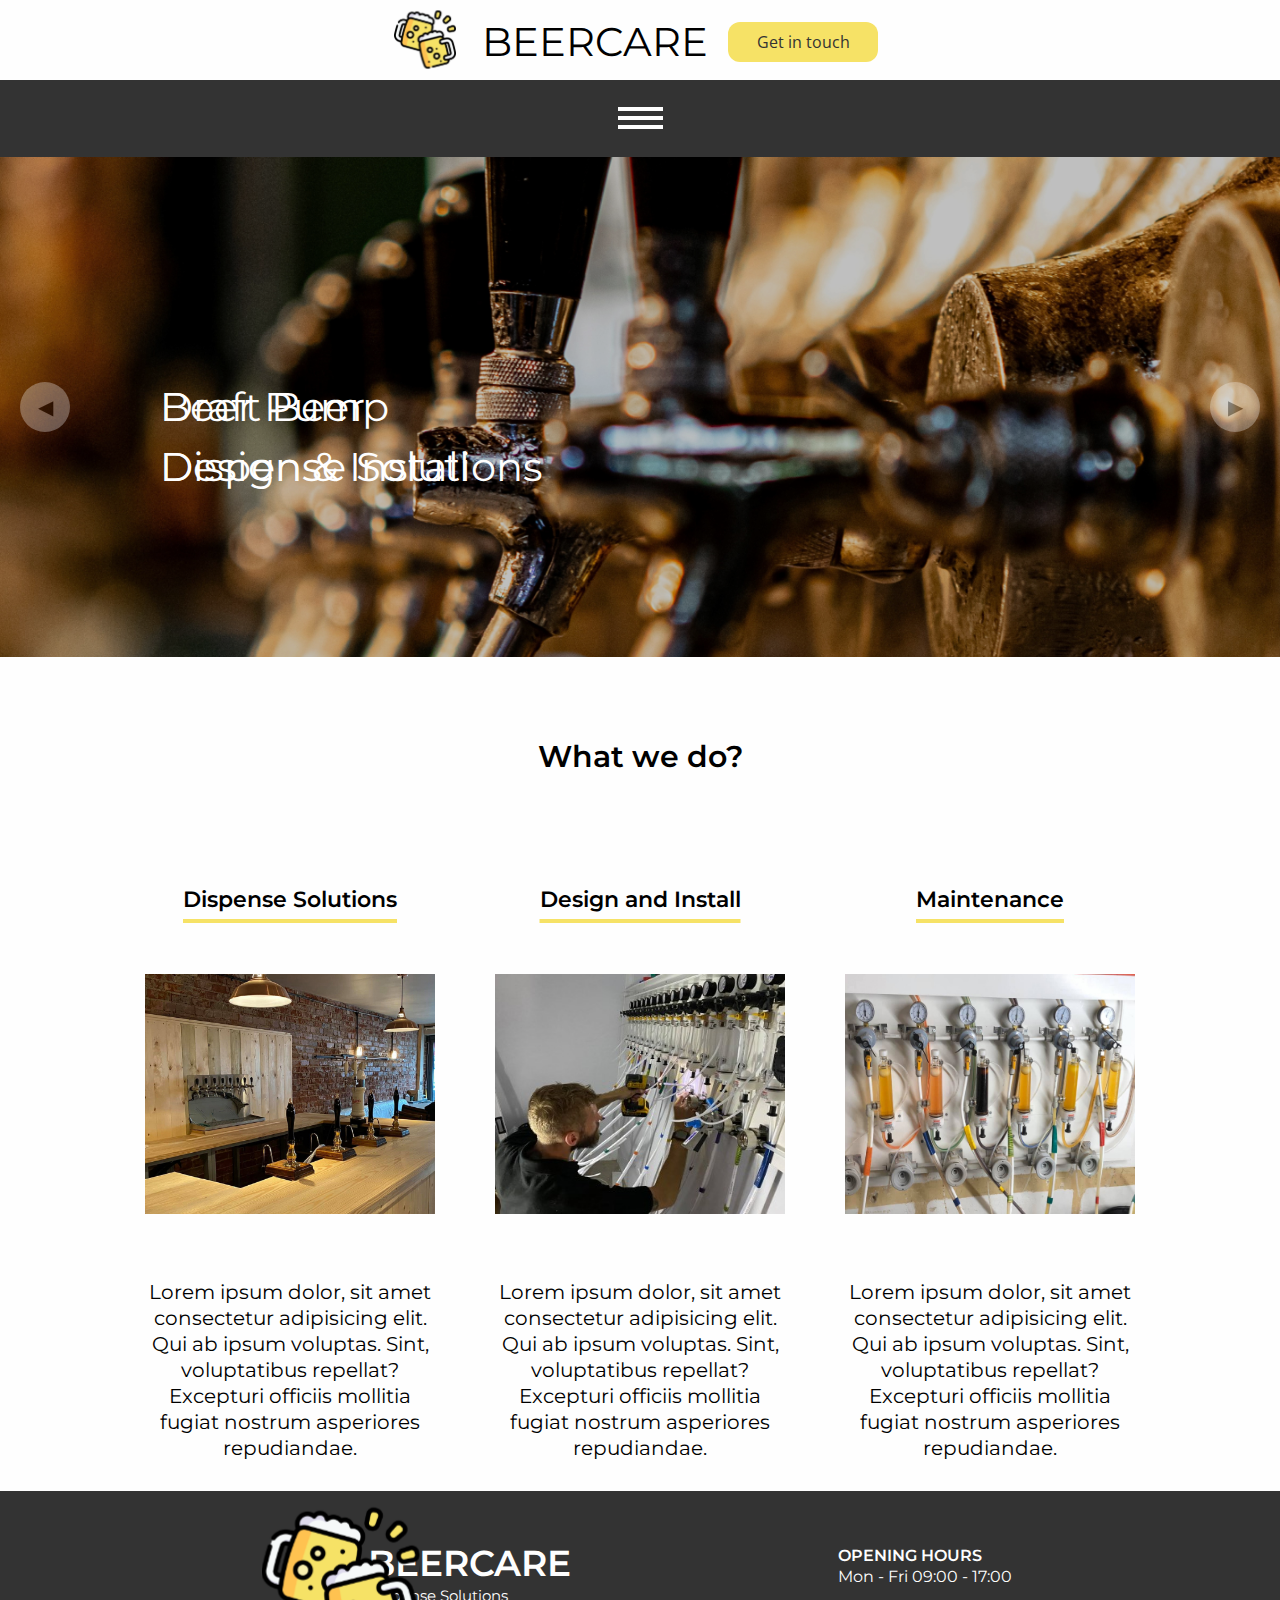
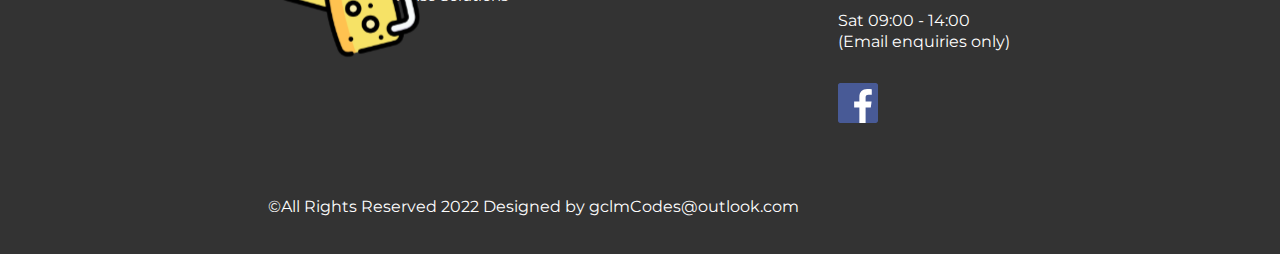
==== commit a1777330: "blocked the bootstrap script" ====
--- a/index.html
+++ b/index.html
@@ -107,17 +107,17 @@
     </section>
 
     <footer class="footer">
-      <a class="footer__logo" href="#index"><img src="images/beer 1.svg" alt=""></a>
+      <a class="footer__logo" href="/index.html"><img src="images/beer 1.svg" alt=""></a>
       <h3 class="footer__title">BEERCARE <br><span>Dispense Solutions</span></h3>
       <h4 class="footer__subtitle"><span>OPENING HOURS</span> <br>Mon - Fri 09:00 - 17:00</h4>
       <p class="footer__weekends">Sat 09:00 - 14:00 <br>(Email enquiries only)</p>
-      <a class="footer__FBlogo" href="https://www.facebook.com/beercareuk/"><img src="images/facebook-icon-logo-svgrepo-com.svg" alt=""></a>
+      <a class="footer__FBlogo" target="_blank" href="https://www.facebook.com/beercareuk/"><img src="images/facebook-icon-logo-svgrepo-com.svg" alt=""></a>
       <p class="footer__rights">©All Rights Reserved 2022 Designed by gclmCodes@outlook.com</p>
     </footer>
     
 
     <script src="src/hero-slider.js"></script>
     <script src="src/_nav.js"></script>
-    <script src="https://cdn.jsdelivr.net/npm/bootstrap@5.1.3/dist/js/bootstrap.bundle.min.js" integrity="sha384-ka7Sk0Gln4gmtz2MlQnikT1wXgYsOg+OMhuP+IlRH9sENBO0LRn5q+8nbTov4+1p" crossorigin="anonymous"></script>
+    <!-- <script src="https://cdn.jsdelivr.net/npm/bootstrap@5.1.3/dist/js/bootstrap.bundle.min.js" integrity="sha384-ka7Sk0Gln4gmtz2MlQnikT1wXgYsOg+OMhuP+IlRH9sENBO0LRn5q+8nbTov4+1p" crossorigin="anonymous"></script> -->
 </body>
 </html>--- a/css/main.css
+++ b/css/main.css
@@ -528,7 +528,7 @@
   background-color: var(--alpha);
   width: 100%;
   position: absolute;
-  right: -100%;
+  left: -100%;
   flex-direction: column;
   text-align: center;
   padding: 40px;
@@ -549,7 +549,7 @@
   margin-top: 40px;
 }
 .nav__icons.enabl {
-  right: 0;
+  left: 0;
 }
 .nav__hamburger {
   display: block;
@@ -816,7 +816,7 @@
   font-size: 30px;
   font-family: "Montserrat";
   font-weight: 600;
-  margin: 30px 0px;
+  margin: 80px 0px;
 }
 
 .card {
@@ -1029,4 +1029,264 @@
     display: flex;
     padding: 30px 0px;
   }
+}
+
+.contactform {
+  display: grid;
+  grid-template-columns: 1fr min-content 1fr;
+  grid-template-rows: repeat(5, min-content);
+}
+.contactform__text {
+  grid-row: 1/2;
+  grid-column: 2/3;
+  z-index: 1;
+  color: var(--light);
+  font-family: "Montserrat";
+  font-size: 0.9em;
+  width: 20em;
+  text-align: center;
+  margin-bottom: 3em;
+  margin-top: 3em;
+}
+.contactform__text span {
+  font-family: "Montserrat";
+  font-size: 3em;
+  text-decoration: underline 8px var(--beta);
+  text-underline-offset: 22px;
+}
+.contactform__name {
+  grid-row: 2/3;
+  grid-column: 2/3;
+  z-index: 1;
+  padding: 0.5em;
+  margin-bottom: 2em;
+  height: 2.5em;
+}
+.contactform__email {
+  grid-row: 3/4;
+  grid-column: 2/3;
+  z-index: 1;
+  padding: 0.5em;
+  margin-bottom: 2em;
+  height: 2.5em;
+}
+.contactform__message {
+  grid-row: 4/5;
+  grid-column: 2/3;
+  z-index: 1;
+  padding: 0.5em;
+  margin-bottom: 2em;
+  height: 10em;
+}
+.contactform__submit {
+  z-index: 1;
+  grid-row: 5/6;
+  grid-column: 2/3;
+  height: 2.5em;
+  width: 100%;
+  color: var(--alpha);
+  background-color: var(--beta);
+  font-family: "Montserrat";
+  margin-bottom: 10em;
+  border-radius: 12px;
+}
+.contactform__submit:hover {
+  scale: 1.05;
+  transition: 0.1s ease-in-out;
+  box-shadow: -10px 10px 8px #b3b3b3;
+  border: solid 4px var(--highlight);
+}
+@media (min-width: 767px) {
+  .contactform__text {
+    font-size: 1em;
+  }
+}
+@media (min-width: 992px) {
+  .contactform {
+    grid-template-columns: 1fr min-content min-content 1fr;
+    grid-template-rows: repeat(4, min-content);
+  }
+  .contactform__text {
+    grid-row: 1/2;
+    grid-column: 2/4;
+    font-size: 1.5em;
+    width: 38em;
+    margin-top: 2em;
+  }
+  .contactform__name {
+    grid-row: 2/3;
+    grid-column: 2/3;
+    height: 3em;
+  }
+  .contactform__email {
+    grid-row: 2/3;
+    grid-column: 3/4;
+    margin-left: 1em;
+    height: 3em;
+  }
+  .contactform__message {
+    grid-row: 3/4;
+    grid-column: 2/4;
+    height: 14em;
+  }
+  .contactform__submit {
+    z-index: 1;
+    grid-row: 4/5;
+    grid-column: 2/4;
+    height: 3em;
+    width: 100%;
+    margin-bottom: 12em;
+  }
+}
+
+.maint {
+  text-align: center;
+}
+.maint__title {
+  font-size: 30px;
+  font-family: "Montserrat";
+  font-weight: 600;
+  margin-top: 90px;
+  text-decoration: underline 6px var(--beta);
+  text-underline-offset: 12px;
+}
+
+.maintcard {
+  text-align: center;
+}
+.maintcard__head {
+  text-align: center;
+  font-size: 22px;
+  font-family: "Montserrat";
+  font-weight: 600;
+  margin: 30px 0px;
+  text-decoration: underline var(--beta) 4px;
+  text-underline-offset: 12px;
+}
+.maintcard__img {
+  width: 80%;
+}
+.maintcard__text {
+  font-size: 18px;
+  font-family: "Montserrat";
+  padding: 14px;
+  margin: 5% 5% 10% 10%;
+}
+
+@media (min-width: 992px) {
+  .maintcardContainer {
+    display: grid;
+    grid-template-columns: 1fr 800px 1fr;
+  }
+  .maintcardContainer .maintcard {
+    width: 100%;
+  }
+  .maintcardContainer .maintcard__head {
+    text-align: center;
+    font-size: 22px;
+    font-family: "Montserrat";
+    font-weight: 600;
+    text-decoration: underline var(--beta) 4px;
+    text-underline-offset: 12px;
+  }
+  .maintcardContainer .maintcard__img {
+    width: 100%;
+    height: 600px;
+    padding: 30px;
+    margin: 50px 0;
+  }
+  .maintcardContainer .maintcard__text {
+    font-size: 20px;
+    font-family: "Montserrat";
+    padding: 30px;
+    margin: 0 0 100px 0;
+  }
+  .maintcardContainer .maintcard:nth-child(1) {
+    grid-column: 2/3;
+  }
+}
+.lightbox {
+  display: grid;
+  grid-template-columns: repeat(1, 200px);
+  justify-content: center;
+  align-content: center;
+  gap: 50px;
+  height: 100%;
+  margin-bottom: 100px;
+}
+
+.zoom-image {
+  width: 200px;
+  height: 200px;
+  cursor: pointer;
+  object-fit: cover;
+  object-position: center center;
+}
+
+#lightboxBg {
+  position: fixed;
+  z-index: 10;
+  top: 0;
+  width: 100%;
+  height: 100%;
+  background-color: rgba(150, 150, 150, 0.6);
+  backdrop-filter: blur(2px);
+  display: none;
+}
+
+#lightboxBg.active {
+  display: grid;
+  place-items: center;
+}
+
+#lightboxImg {
+  max-width: 80%;
+  max-height: 80%;
+  border: 4px solid white;
+  box-shadow: 1px 3px 20px rgba(0, 0, 0, 0.5);
+}
+
+@media (min-width: 992px) {
+  .lightbox {
+    grid-template-columns: repeat(3, 300px);
+    gap: 160px;
+    height: 70vh;
+  }
+  .zoom-image {
+    width: 300px;
+    height: 300px;
+  }
+  #lightboxBg {
+    position: fixed;
+    z-index: 10;
+    top: 0;
+    width: 100%;
+    height: 100%;
+    background-color: rgba(150, 150, 150, 0.6);
+    backdrop-filter: blur(2px);
+    display: none;
+  }
+  #lightboxBg.active {
+    display: grid;
+    place-items: center;
+  }
+  #lightboxImg {
+    max-width: 80%;
+    max-height: 80%;
+    border: 4px solid white;
+    box-shadow: 1px 3px 20px rgba(0, 0, 0, 0.5);
+  }
+}
+.thanks {
+  display: flex;
+  height: 500px;
+  text-align: center;
+  justify-content: center;
+  align-items: center;
+}
+.thanks__title {
+  font-family: Montserrat;
+  line-height: 60px;
+  width: 400px;
+  font-size: 40px;
 }/*# sourceMappingURL=main.css.map */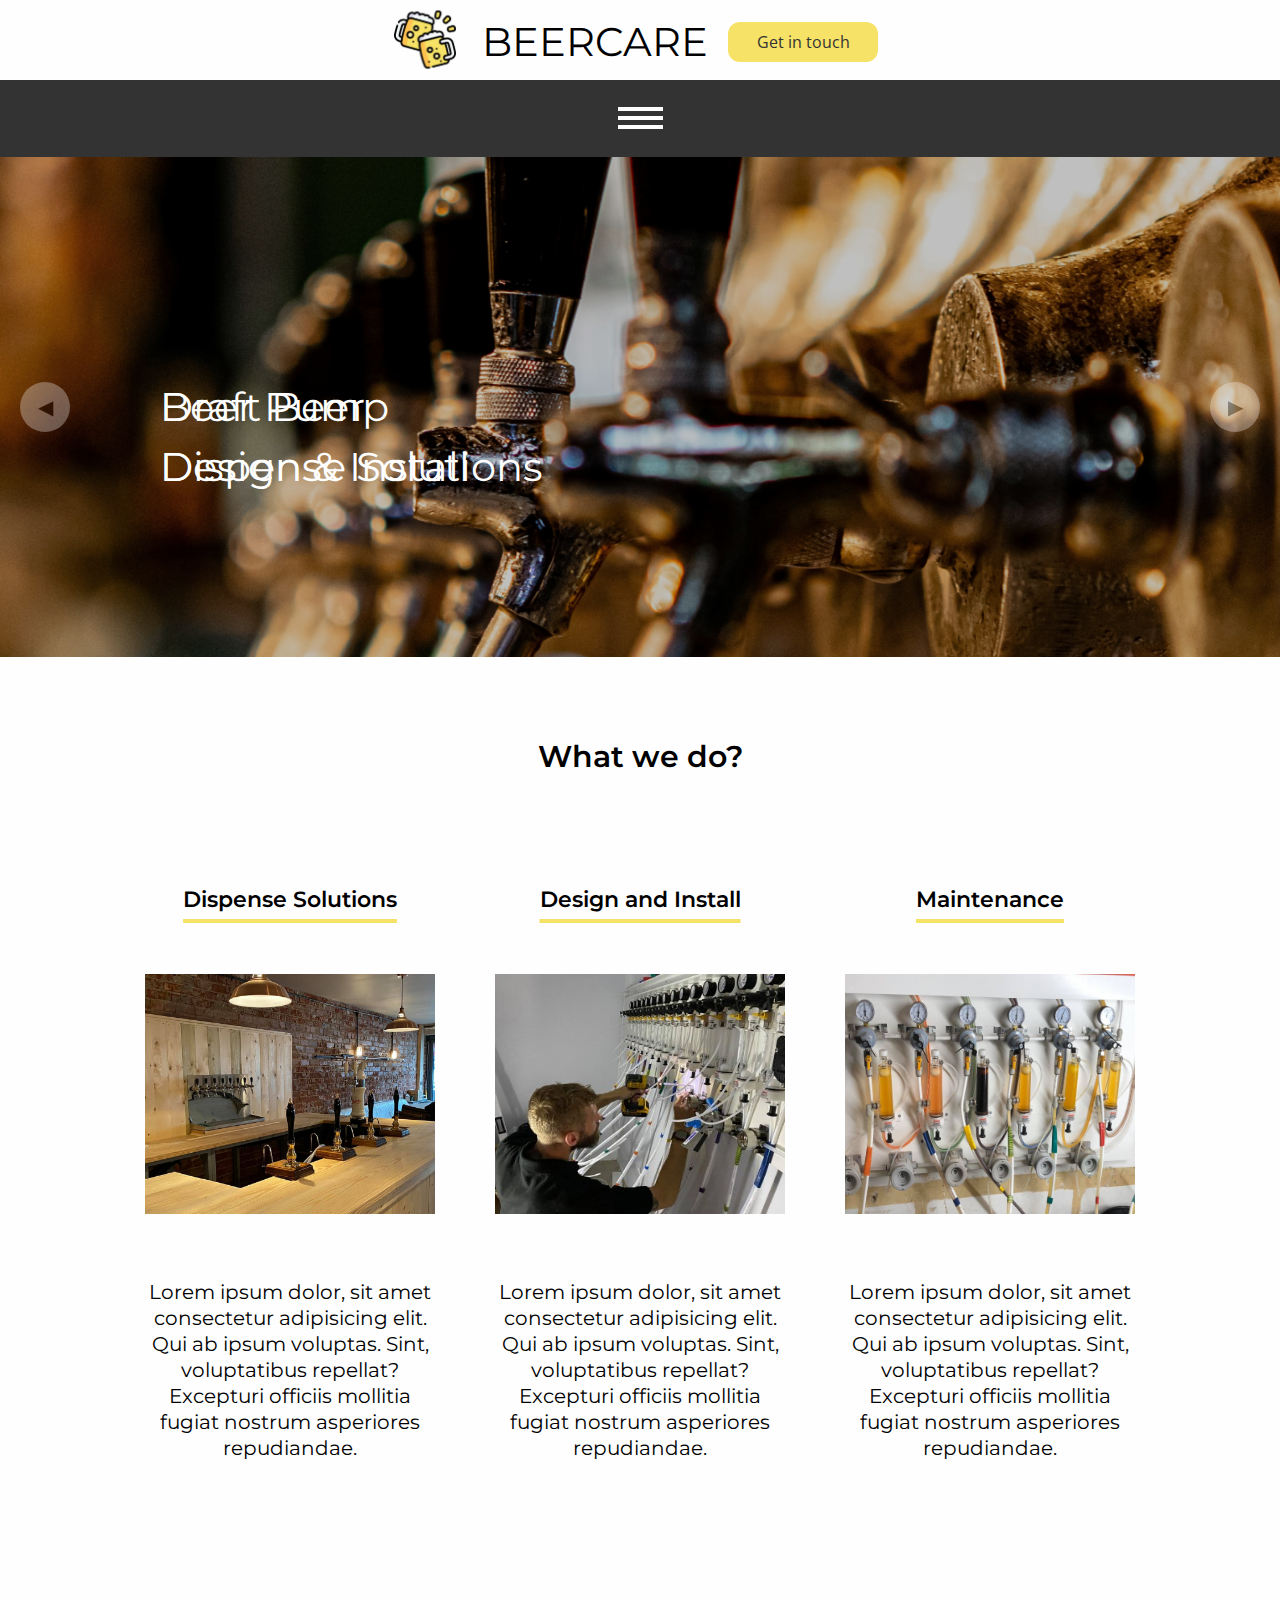
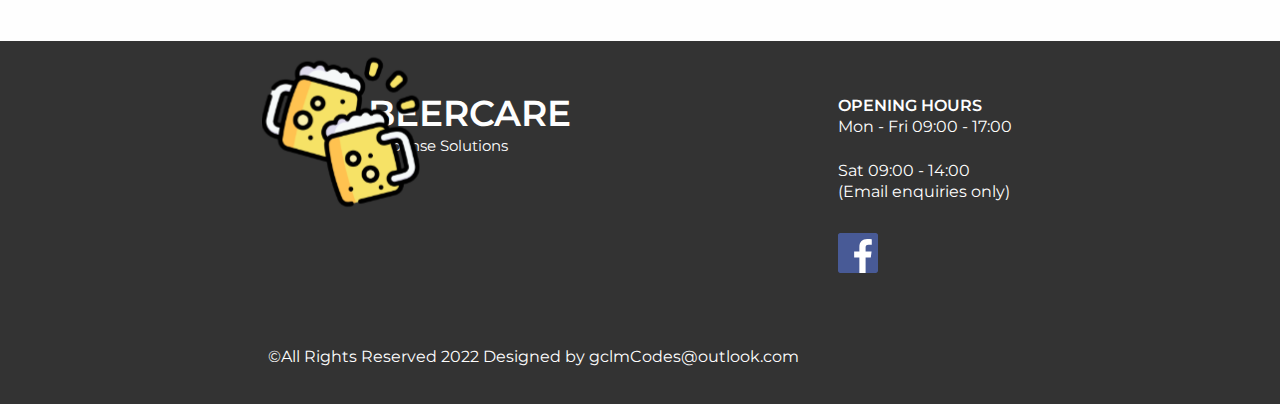
==== commit ea1f8fb7: "added scripts folder to hold JS" ====
--- a/index.html
+++ b/index.html
@@ -116,8 +116,9 @@
     </footer>
     
 
-    <script src="src/hero-slider.js"></script>
-    <script src="src/_nav.js"></script>
-    <!-- <script src="https://cdn.jsdelivr.net/npm/bootstrap@5.1.3/dist/js/bootstrap.bundle.min.js" integrity="sha384-ka7Sk0Gln4gmtz2MlQnikT1wXgYsOg+OMhuP+IlRH9sENBO0LRn5q+8nbTov4+1p" crossorigin="anonymous"></script> -->
-</body>
+    <script src="scripts/hero-slider.js"></script>
+    <script src="scripts/_nav.js"></script>
+    
+    
+  </body>
 </html>--- a/css/main.css
+++ b/css/main.css
@@ -845,6 +845,7 @@
   .cardContainer {
     display: grid;
     grid-template-columns: 1fr min-content min-content min-content 1fr;
+    margin-bottom: 150px;
   }
   .cardContainer .card {
     width: 350px;
@@ -1286,7 +1287,9 @@
 }
 .thanks__title {
   font-family: Montserrat;
-  line-height: 60px;
+  line-height: 100px;
   width: 400px;
   font-size: 40px;
+  text-decoration: underline 6px var(--beta);
+  text-underline-offset: 18px;
 }/*# sourceMappingURL=main.css.map */